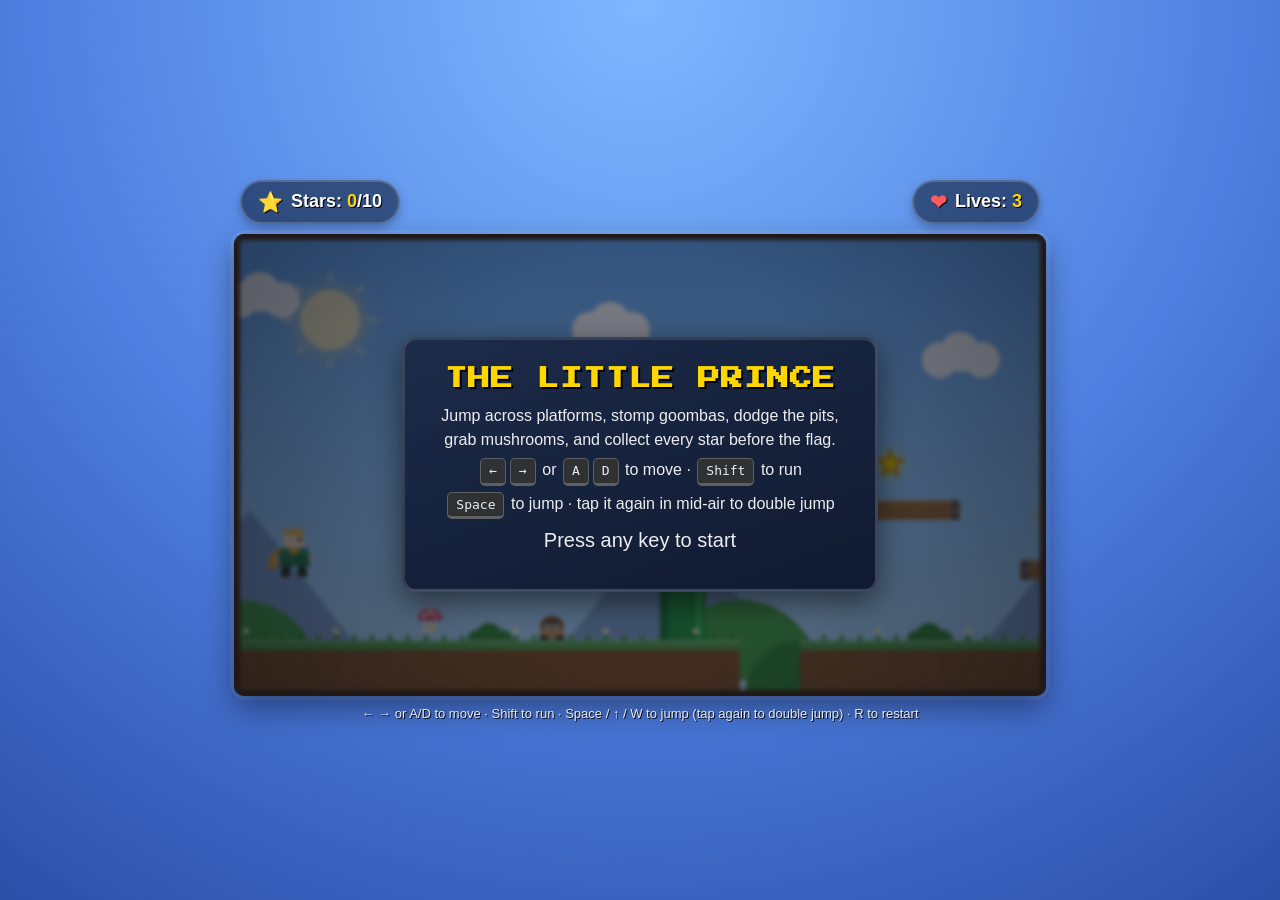
==== index.html @ 1884f0d0 "Split monolithic game file into modular structure for parallel development The game was a single ~10" ====
<!DOCTYPE html>
<html lang="en">
<head>
<meta charset="UTF-8">
<title>The Little Prince - Jump & Collect Stars</title>
<link rel="preconnect" href="https://fonts.googleapis.com">
<link rel="preconnect" href="https://fonts.gstatic.com" crossorigin>
<link href="https://fonts.googleapis.com/css2?family=Press+Start+2P&display=swap" rel="stylesheet">
<link rel="stylesheet" href="styles.css">
</head>
<body>
<div id="gameWrap">
  <div id="hud">
    <div class="badge"><span class="icon">⭐</span><span>Stars: <span class="value" id="starCount">0</span>/<span id="starTotal">0</span></span></div>
    <div class="badge" id="hearts"><span class="icon heart">❤</span><span>Lives: <span class="value" id="lives">3</span></span></div>
  </div>
  <div id="canvasWrap">
    <canvas id="game" width="800" height="450"></canvas>
    <div id="titleOverlay" class="overlay visible">
      <div class="card">
        <h1>THE LITTLE PRINCE</h1>
        <p>Jump across platforms, stomp goombas, dodge the pits,<br>grab mushrooms, and collect every star before the flag.</p>
        <p><span class="kbd">&larr;</span><span class="kbd">&rarr;</span> or <span class="kbd">A</span><span class="kbd">D</span> to move &middot; <span class="kbd">Shift</span> to run</p>
        <p><span class="kbd">Space</span> to jump &middot; tap it again in mid-air to double jump</p>
        <p class="big">Press any key to start</p>
      </div>
    </div>
    <div id="msgOverlay" class="overlay">
      <div class="card">
        <h1 id="msgTitle">GAME OVER</h1>
        <p id="msgBody"></p>
        <p class="big">Press <span class="kbd">R</span> to restart</p>
      </div>
    </div>
  </div>
  <div id="controls">&larr; &rarr; or A/D to move &middot; Shift to run &middot; Space / &uarr; / W to jump (tap again to double jump) &middot; R to restart</div>
</div>

<script type="module" src="src/main.js"></script>
</body>
</html>
---- styles.css ----
:root {
  --panel-bg: rgba(10, 20, 40, 0.55);
  --panel-border: rgba(255, 255, 255, 0.18);
  --gold: #ffd700;
  --accent: #ff5b5b;
}
* { box-sizing: border-box; }
html, body {
  margin: 0;
  padding: 0;
  height: 100%;
  overflow: hidden;
  font-family: 'Trebuchet MS', Arial, sans-serif;
  background: radial-gradient(circle at 50% 0%, #7fb8ff 0%, #4f7fe0 55%, #2c4fa8 100%);
}
#gameWrap {
  display: flex;
  flex-direction: column;
  align-items: center;
  justify-content: center;
  height: 100%;
  gap: 10px;
}
#hud {
  width: 800px;
  max-width: 95vw;
  display: flex;
  justify-content: space-between;
  align-items: center;
}
.badge {
  display: flex;
  align-items: center;
  gap: 8px;
  background: var(--panel-bg);
  border: 2px solid var(--panel-border);
  backdrop-filter: blur(4px);
  color: #fff;
  padding: 8px 16px;
  border-radius: 999px;
  font-size: 18px;
  font-weight: bold;
  text-shadow: 1px 1px 0 #000;
  box-shadow: 0 4px 10px rgba(0,0,0,0.25);
}
.badge .icon { font-size: 20px; }
.badge .value { color: var(--gold); }
#hearts .heart { color: var(--accent); }
#canvasWrap {
  position: relative;
  border-radius: 12px;
  box-shadow: 0 12px 30px rgba(0,0,0,0.4), 0 0 0 4px rgba(255,255,255,0.08);
}
canvas {
  background: linear-gradient(#5c94fc, #a8d8ff);
  border: 6px solid #402a13;
  border-radius: 10px;
  display: block;
  max-width: 95vw;
  image-rendering: pixelated;
}
.overlay {
  position: absolute;
  inset: 0;
  display: none;
  align-items: center;
  justify-content: center;
  background: rgba(5, 10, 25, 0.55);
  border-radius: 10px;
  backdrop-filter: blur(2px);
}
.overlay.visible { display: flex; }
.card {
  background: linear-gradient(160deg, #1c2b4a, #101a30);
  border: 3px solid rgba(255,255,255,0.15);
  border-radius: 14px;
  padding: 28px 36px;
  text-align: center;
  color: #fff;
  box-shadow: 0 10px 30px rgba(0,0,0,0.5);
  animation: pop 0.25s ease-out;
  max-width: 90%;
}
@keyframes pop {
  from { transform: scale(0.85); opacity: 0; }
  to { transform: scale(1); opacity: 1; }
}
.card h1 {
  font-family: 'Press Start 2P', monospace;
  font-size: 22px;
  margin: 0 0 14px;
  color: var(--gold);
  text-shadow: 2px 2px 0 #000;
  letter-spacing: 1px;
}
.card p {
  margin: 6px 0;
  font-size: 16px;
  line-height: 1.5;
  opacity: 0.92;
}
.card .kbd {
  display: inline-block;
  background: #333;
  border: 1px solid #666;
  border-bottom-width: 3px;
  border-radius: 5px;
  padding: 2px 8px;
  font-size: 13px;
  font-family: monospace;
  color: #fff;
  margin: 0 2px;
}
.card .big {
  font-size: 20px;
  margin-top: 4px;
}
#controls {
  color: #fff;
  text-shadow: 1px 1px 0 #000;
  font-size: 13px;
  text-align: center;
  opacity: 0.85;
}
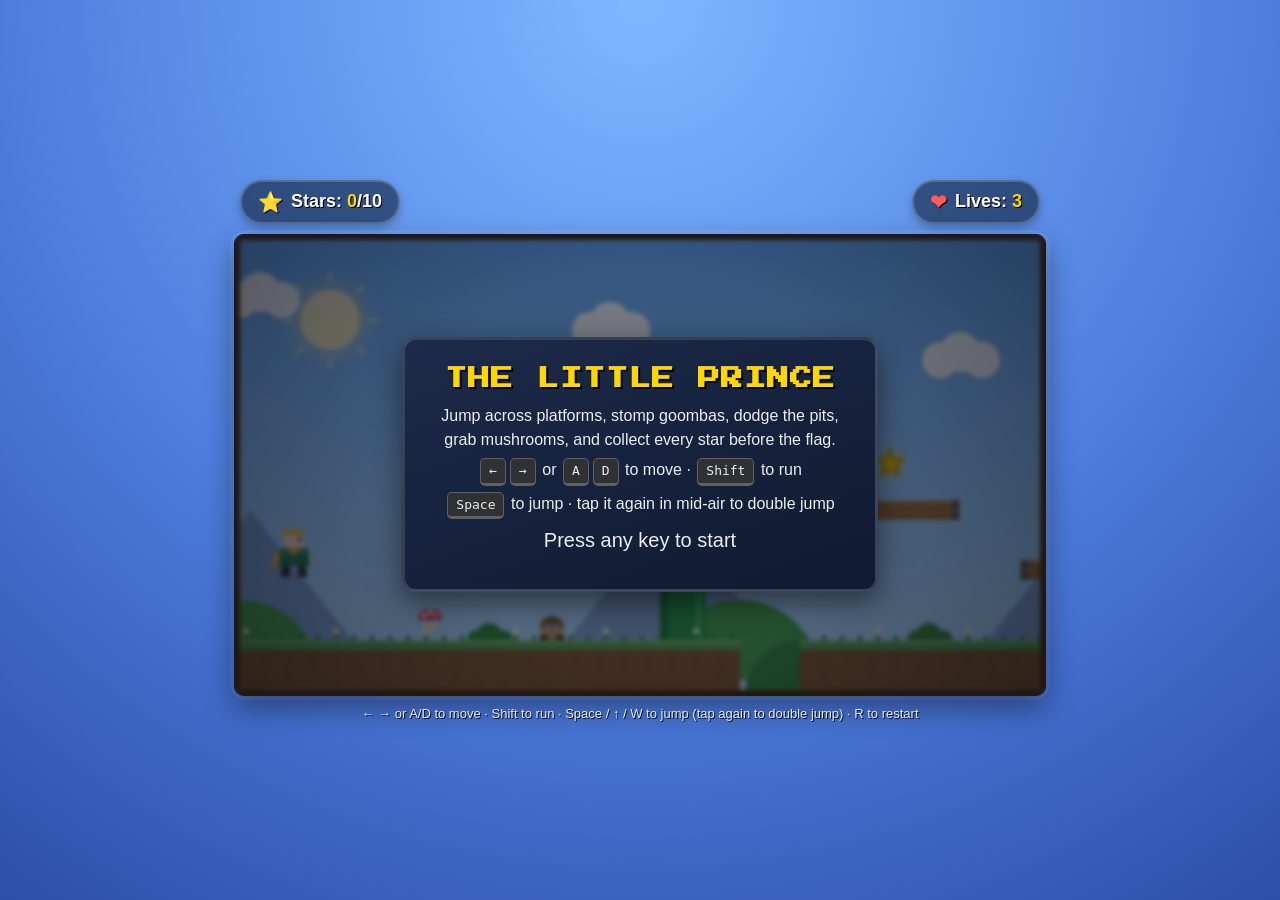
==== commit 150484f0: "Add Supabase-backed high score leaderboard Players enter a name after a run ends (win or game over) " ====
--- a/index.html
+++ b/index.html
@@ -29,6 +29,15 @@
       <div class="card">
         <h1 id="msgTitle">GAME OVER</h1>
         <p id="msgBody"></p>
+        <form id="scoreForm" class="score-form">
+          <input id="playerNameInput" type="text" maxlength="20" placeholder="Your name" autocomplete="off" required>
+          <button type="submit">Save Score</button>
+        </form>
+        <p id="scoreStatus" class="score-status"></p>
+        <div class="leaderboard">
+          <h2>Top Scores</h2>
+          <ol id="leaderboardList"></ol>
+        </div>
         <p class="big">Press <span class="kbd">R</span> to restart</p>
       </div>
     </div>
--- a/styles.css
+++ b/styles.css
@@ -115,6 +115,62 @@
   font-size: 20px;
   margin-top: 4px;
 }
+.score-form {
+  display: flex;
+  gap: 8px;
+  justify-content: center;
+  margin: 14px 0 4px;
+}
+.score-form input {
+  font-family: inherit;
+  font-size: 14px;
+  padding: 6px 10px;
+  border-radius: 6px;
+  border: 1px solid rgba(255,255,255,0.25);
+  background: rgba(255,255,255,0.08);
+  color: #fff;
+  width: 140px;
+}
+.score-form input::placeholder { color: rgba(255,255,255,0.5); }
+.score-form button {
+  font-family: inherit;
+  font-size: 14px;
+  padding: 6px 14px;
+  border-radius: 6px;
+  border: none;
+  background: var(--gold);
+  color: #402a13;
+  font-weight: bold;
+  cursor: pointer;
+}
+.score-form button:disabled { opacity: 0.6; cursor: default; }
+.score-status {
+  min-height: 1.2em;
+  font-size: 13px;
+  opacity: 0.85;
+  margin: 0 0 4px;
+}
+.leaderboard {
+  margin: 10px 0;
+  text-align: left;
+  display: inline-block;
+}
+.leaderboard h2 {
+  font-size: 14px;
+  text-align: center;
+  margin: 0 0 6px;
+  color: var(--gold);
+  letter-spacing: 0.5px;
+}
+.leaderboard ol {
+  margin: 0;
+  padding-left: 20px;
+  font-size: 14px;
+  max-height: 160px;
+  overflow-y: auto;
+}
+.leaderboard li { margin: 2px 0; }
+
 #controls {
   color: #fff;
   text-shadow: 1px 1px 0 #000;
